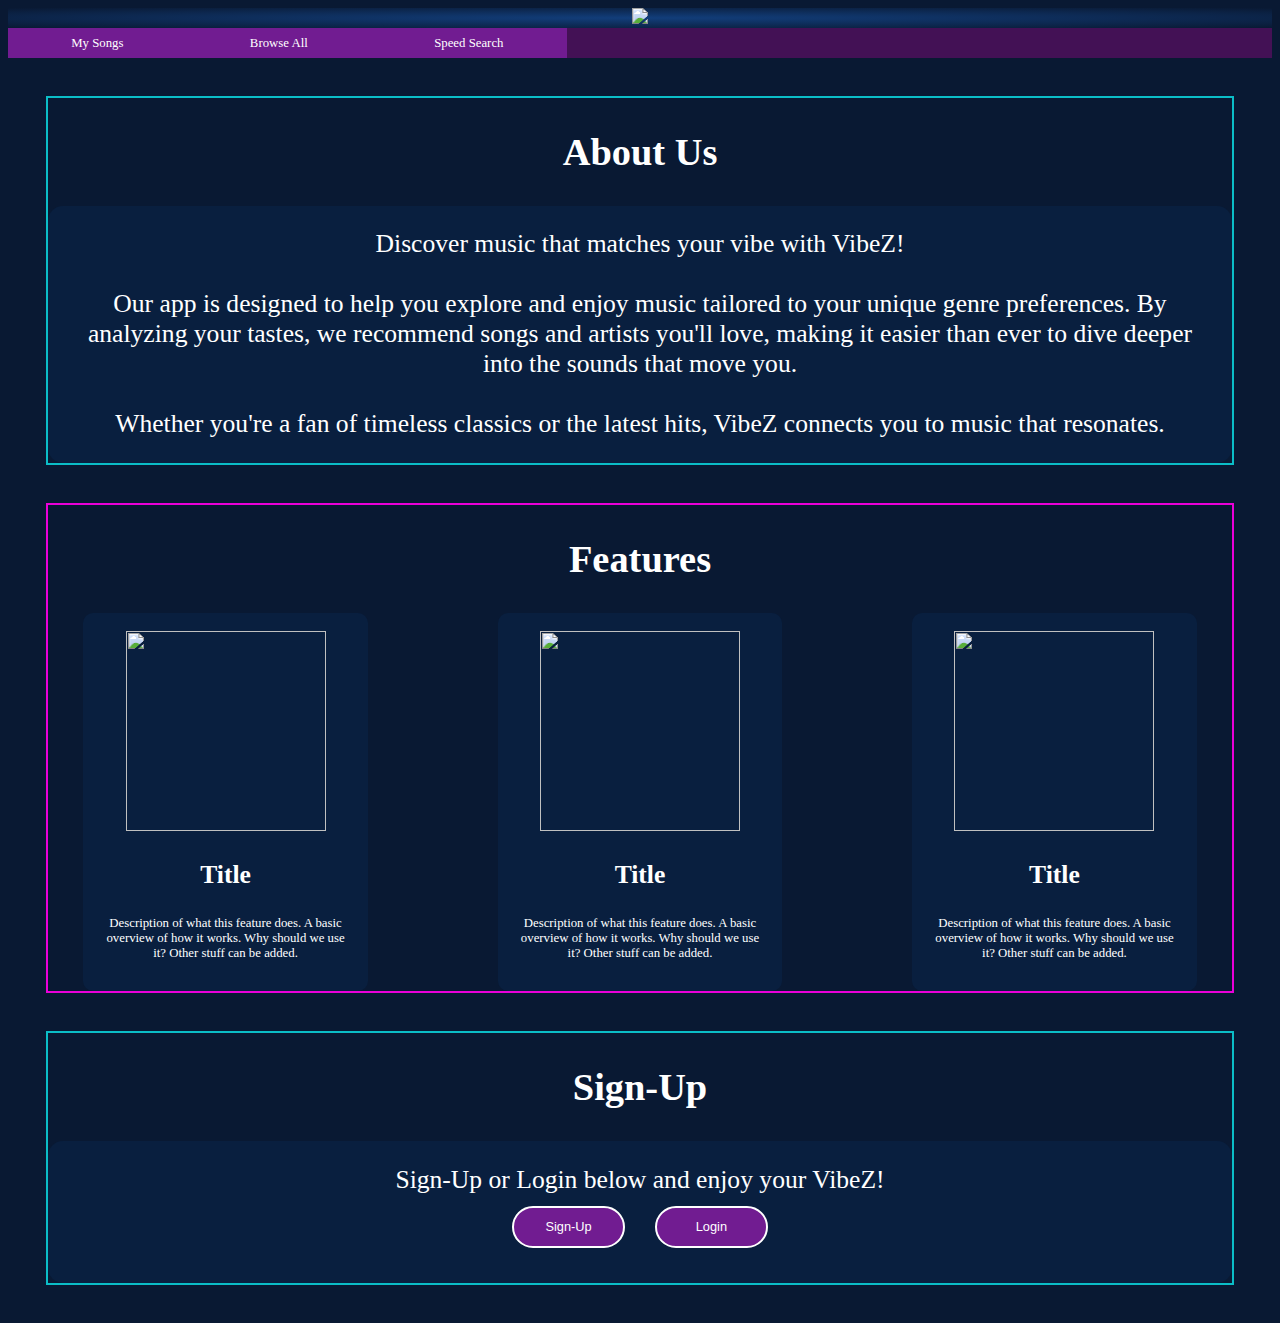
==== index.html @ c01837de "Add files via upload" ====
<!DOCTYPE html>
<html>
<head>
    <meta charset="UTF-8" />
    <title>VibeZ : Home</title>
    <link rel="stylesheet" href="FinalProject.css">
</head>
<body>
    <!-- Top part of each page, includes logo and top navigation -->
    <div id="header">
        <div id="logo">
            <img src="images/VibeZ.png">
        </div>
        <div id="topnav">
            <a href="#"> My Songs </a>
            <a href="#"> Browse All </a>
            <a href="#"> Speed Search </a>
        </div>
    </div>
    <div class="content">
        <div id="about">
            <h2>About Us</h2>
            <p> Discover music that matches your vibe with VibeZ! <br/><br/> Our app is designed to help you explore 
                and enjoy music tailored to your unique genre preferences. By analyzing your tastes, 
                we recommend songs and artists you'll love, making it easier than ever to dive deeper into the 
                sounds that move you. <br/><br/> Whether you're a fan of timeless classics or the latest hits, VibeZ 
                connects you to music that resonates.</p>
        </div>
        <div id="features">
            <h2>Features</h2>
            <div id="featureGrid">
                <div class="featureItem">
                    <img src="images/VibeZ.png">
                    <h3> Title </h3>
                    <p> Description of what this feature does. A basic overview of how it works. Why should we use it? Other stuff can be added.</p>
                </div>
                <div class="featureItem">
                    <img src="images/VibeZ.png">
                    <h3> Title </h3>
                    <p> Description of what this feature does. A basic overview of how it works. Why should we use it? Other stuff can be added.</p>
                </div>
                <div class="featureItem">
                    <img src="images/VibeZ.png">
                    <h3> Title </h3>
                    <p> Description of what this feature does. A basic overview of how it works. Why should we use it? Other stuff can be added.</p>
                </div>
            </div>
        </div>
        <div id="signup">
            <h2>Sign-Up</h2>
            <p>
                Sign-Up or Login below and enjoy your VibeZ! <br/>
                <button> Sign-Up </button>
                <button> Login </button>
            </p>
            
        </div>
    </div>
</body>
</html>
---- FinalProject.css ----
/* Colors to use:
    #091933 - Darkest Blue, use for large backgrounds
    #123e7b - Dark Blue, use for smaller backgrounds
    #0bbdc7 - Light Blue, use for pop. borders, text, etc 
    #ea00d9 - Light Pink, use for pop. borders, text, etc 
    #711c91 - Purple, can be out primary color for buttons

    These are not exclusive choices for the site, we can use black and white when needed
    and utilize different shades if something does not look good

*/

@font-face {
    font-family: IcelandRegular;
    src: url(fonts/Iceland-Regular.ttf);
}

body {
    font-family: IcelandRegular;
    background-color: #091933;
    color: white;
}

/* Styling for top of each page, header for both the logo and topnav. They also have their own independant divs */
#logo {
    width: 100%;
    text-align: center;
    background-image: radial-gradient(#123e7b, #091933);
}
#topnav {
    background-color: #431155;
    overflow: hidden;
}

#topnav a {
    float: left;
    color: white;
    background-color: #711c91;
    text-align: center;
    padding: 0.6% 5%;
    text-decoration: none;
    font-size: 1vw;
}

#topnav a:hover {
    color: #711c91;
    background-color: white;
}

/* These are the main titles on the index page, can be changed to be exclusive for the main page so
    others can have their own but this can help with consistency
*/
h2 {
    text-align: center;
    font-size: 3vw;
}

#about,#signup {
    border: 2px solid #0bbdc7;
}
#features {
    border: 2px solid #ea00d9;
}

#about,#signup,#features {
    margin: 3%;
}

/* paragraphs for about and signup section */
#about p, #signup p {
    text-align: center;
    font-size: 2vw;
    border-radius: 15px;
    background-color: #091f3f;
    padding: 2%;
    margin-bottom: 0;
}

/* grid used to show features, easy to display the 3 side by side */
#featureGrid {
    display: grid;
    grid-template-columns: repeat(3, 1fr);
    gap: 5%;

    margin-left: auto;
    margin-right: auto;
    max-width: fit-content;

}

.featureItem {
    text-align: center;
    border-radius: 10px;
    padding: 5%;
    margin-left: 10%;
    margin-right: 10%;
    background-color: #091f3f;
}
.featureItem img{
    width: 200px;
    height: 200px;
}

.featureItem h3{
    font-size: 2vw;
}

.featureItem p{
    font-size: 1vw;
}

/* styling for buttons separate from normal buttons in case we need them somewhere else */
#signup button {
    background-color: #711c91;
    color: white;
    font-size: 1vw;
    margin: 1%;
    padding: 1%;
    width: 10%;
    border: 2px solid white;
    border-radius: 30px;
}

#signup button:hover {
    background-color: white;
    color: #711c91;
    border: 2px solid #711c91;
}
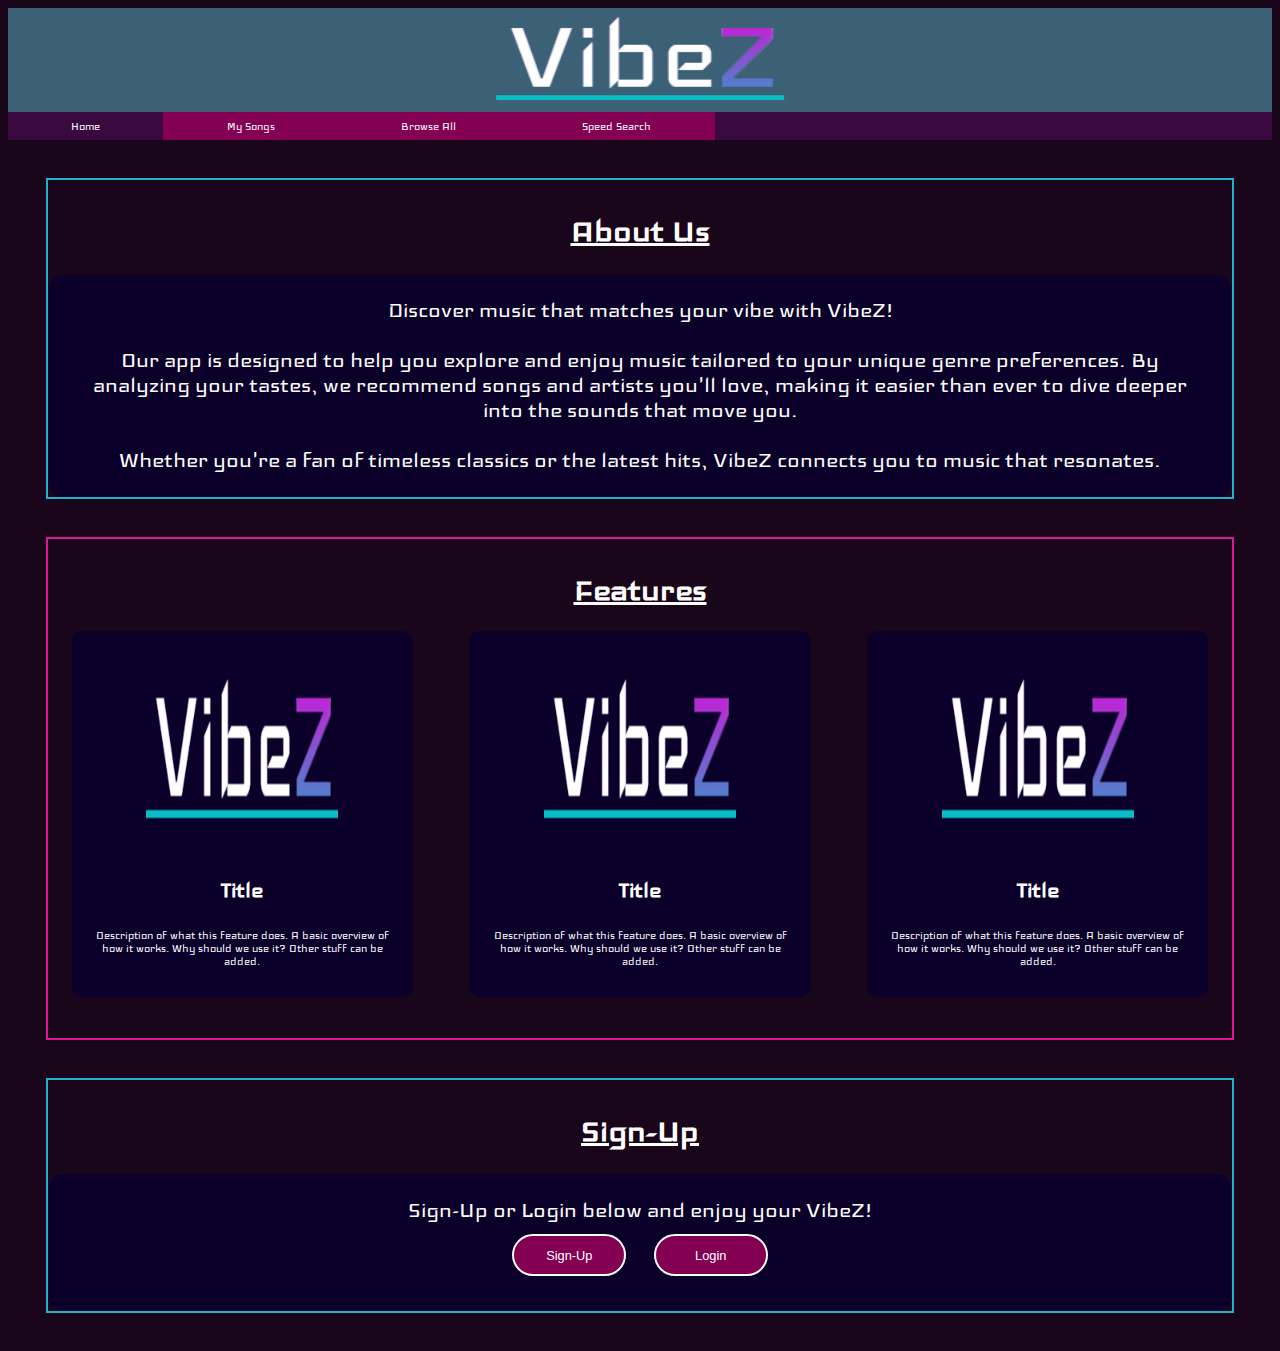
==== commit de4a8670: "Update index.html" ====
--- a/index.html
+++ b/index.html
@@ -9,14 +9,16 @@
     <!-- Top part of each page, includes logo and top navigation -->
     <div id="header">
         <div id="logo">
-            <img src="images/VibeZ.png">
+            <a href="index.html"><img src="images/VibeZ.png"></a>
         </div>
         <div id="topnav">
-            <a href="#"> My Songs </a>
-            <a href="#"> Browse All </a>
-            <a href="#"> Speed Search </a>
+            <a href="index.html" class="active">Home</a>
+            <a href="mysongs.html"> My Songs </a>
+            <a href="browse.html"> Browse All </a>
+            <a href="speedsearch.html"> Speed Search </a>
         </div>
     </div>
+    <!-- ADD A BANNER IMAGE HERE -->
     <div class="content">
         <div id="about">
             <h2>About Us</h2>
@@ -57,4 +59,4 @@
         </div>
     </div>
 </body>
-</html>+</html>
--- a/FinalProject.css
+++ b/FinalProject.css
@@ -1,9 +1,16 @@
 /* Colors to use:
-    #091933 - Darkest Blue, use for large backgrounds
-    #123e7b - Dark Blue, use for smaller backgrounds
-    #0bbdc7 - Light Blue, use for pop. borders, text, etc 
-    #ea00d9 - Light Pink, use for pop. borders, text, etc 
-    #711c91 - Purple, can be out primary color for buttons
+    #1a061a - Darkest Purple
+    #39093f - Dark Purple
+    #840052 - Dark Pink
+    #cb118b - Pink
+    #ec67b6 - Light Pink
+    #8b62c2 - Light Purple
+    #572aa4 - Purple
+    #25188a - Blue
+    #160259 - Dark Blue
+    #23b1ca - Light Blue
+    #3c6176 - Muted Blue Green
+
 
     These are not exclusive choices for the site, we can use black and white when needed
     and utilize different shades if something does not look good
@@ -17,34 +24,8 @@
 
 body {
     font-family: IcelandRegular;
-    background-color: #091933;
+    background-color: #1a061a;
     color: white;
-}
-
-/* Styling for top of each page, header for both the logo and topnav. They also have their own independant divs */
-#logo {
-    width: 100%;
-    text-align: center;
-    background-image: radial-gradient(#123e7b, #091933);
-}
-#topnav {
-    background-color: #431155;
-    overflow: hidden;
-}
-
-#topnav a {
-    float: left;
-    color: white;
-    background-color: #711c91;
-    text-align: center;
-    padding: 0.6% 5%;
-    text-decoration: none;
-    font-size: 1vw;
-}
-
-#topnav a:hover {
-    color: #711c91;
-    background-color: white;
 }
 
 /* These are the main titles on the index page, can be changed to be exclusive for the main page so
@@ -53,13 +34,55 @@
 h2 {
     text-align: center;
     font-size: 3vw;
-}
-
+    text-decoration: underline ;
+    margin-bottom: 0;
+}
+
+hr.songs {
+    border: 1px solid #3c6176;
+    width: 90%;
+}
+
+/* Styling for top of each page, header for both the logo and topnav. They also have their own independant divs */
+#logo {
+    width: 100%;
+    text-align: center;
+    background-color: #3c6176;
+}
+
+#logo img {
+    scale: 1.2;
+}
+#topnav {
+    background-color: #39093f;
+    overflow: hidden;
+}
+
+#topnav a {
+    float: left;
+    color: white;
+    background-color: #840052;
+    text-align: center;
+    padding: 0.6% 5%;
+    text-decoration: none;
+    font-size: 1vw;
+}
+
+#topnav a:hover {
+    color: #840052;
+    background-color: white;
+}
+
+#topnav .active {
+    background-color: #39093f;
+}
+
+/* Styling for the sections on the Index page */
 #about,#signup {
-    border: 2px solid #0bbdc7;
+    border: 2px solid #23b1ca;
 }
 #features {
-    border: 2px solid #ea00d9;
+    border: 2px solid #db1696;
 }
 
 #about,#signup,#features {
@@ -71,7 +94,7 @@
     text-align: center;
     font-size: 2vw;
     border-radius: 15px;
-    background-color: #091f3f;
+    background-color: #0a0029;
     padding: 2%;
     margin-bottom: 0;
 }
@@ -85,16 +108,17 @@
     margin-left: auto;
     margin-right: auto;
     max-width: fit-content;
-
-}
-
+    padding: 2%;
+
+}
+
+/* styling for the feature grid section to make 3 cards */
 .featureItem {
     text-align: center;
     border-radius: 10px;
     padding: 5%;
-    margin-left: 10%;
-    margin-right: 10%;
-    background-color: #091f3f;
+    margin-bottom: 5%;
+    background-color: #0a0029;
 }
 .featureItem img{
     width: 200px;
@@ -110,8 +134,8 @@
 }
 
 /* styling for buttons separate from normal buttons in case we need them somewhere else */
-#signup button {
-    background-color: #711c91;
+#signup button, .toggleButton {
+    background-color: #840052;
     color: white;
     font-size: 1vw;
     margin: 1%;
@@ -121,8 +145,79 @@
     border-radius: 30px;
 }
 
-#signup button:hover {
+#signup button:hover, .toggleButton:hover {
     background-color: white;
-    color: #711c91;
-    border: 2px solid #711c91;
-}+    color: #840052;
+    border: 2px solid #840052;
+}
+
+.toggleButtonDiv {
+    text-align: center;
+}
+
+/* styling for the song grid, should be usable in both browse songs page and my songs page  */
+
+.songGrid {
+    display: flex;
+    flex-flow: row wrap;
+    justify-content: center;
+}
+
+/* song card is for card display */
+.songCard, .songLine {
+    border-radius: 10px;
+    padding: 1%;
+    text-align: center;
+    background-color: #091f3f;
+    margin: 0.5%;
+}
+.songCard:nth-child(3n+1), .songLine:nth-child(3n+1){
+    border: 2px solid #ea68b6;
+}
+.songCard:nth-child(3n+2), .songLine:nth-child(3n+2){
+    border: 2px solid #8b62c2;
+}
+.songCard:nth-child(3n+3), .songLine:nth-child(3n+3){
+    border: 2px solid #23b1ca;
+}
+
+.songCard img {
+    width: 17vw;
+}
+.songCard h3 {
+    font-size: 1.8vw;
+}
+.songCard p {
+    font-size: 1.5vw;
+    font-style: italic;
+}
+
+/* song line is for line display, shares some qualities with card*/
+.songLine {
+    display: flex;
+    justify-content: space-between;
+    align-items: center;
+    width: 90%;
+    box-sizing: border-box;
+}
+.songLine img {
+    width: 7vw;
+}
+.songLine h3, .songLine p {
+    font-size: 2vw;
+    margin: 0;
+    padding: 0 10px;
+}
+
+#searchBar {
+    margin-top: 0.5%;
+    margin-bottom: 1%;
+    text-align: center;
+}
+#searchBar input {
+    border-radius: 100px;
+    border: 2px solid #840052;
+    text-align: center;
+    font-size: 2vw;
+}
+
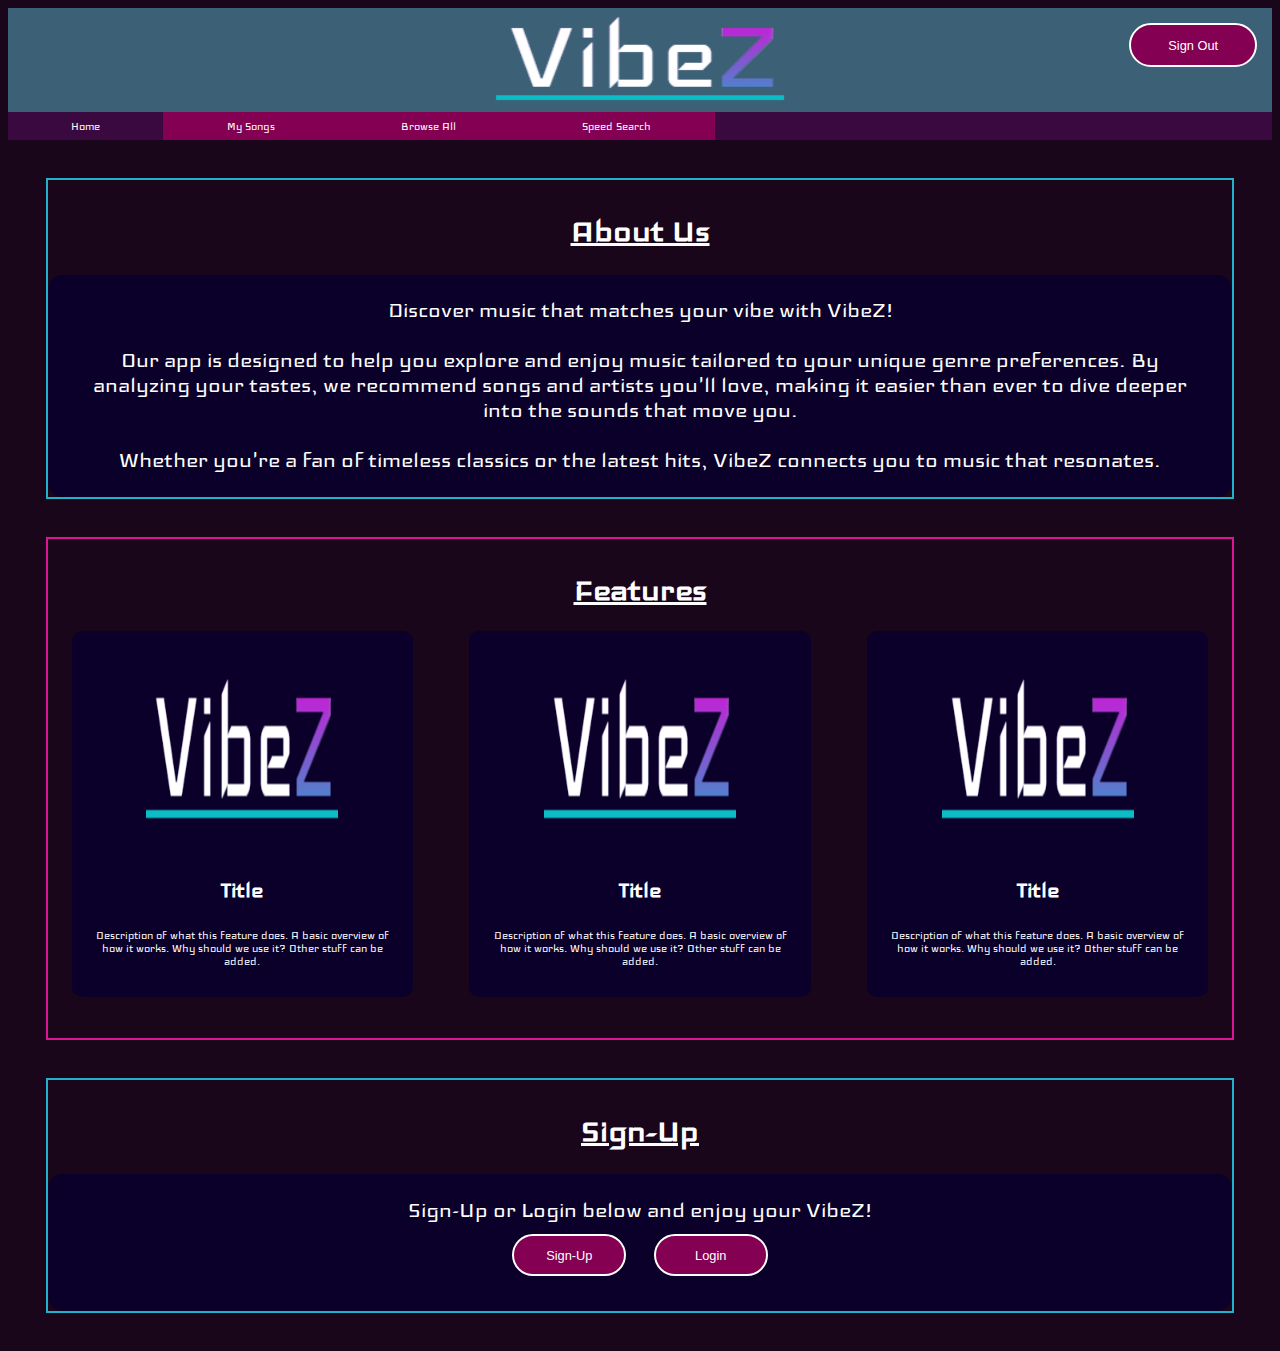
==== commit 81b56c1a: "users" ====
--- a/index.html
+++ b/index.html
@@ -2,6 +2,8 @@
 <html>
 <head>
     <meta charset="UTF-8" />
+    <meta http-equiv="X-UA-Compatible" content="IE=edge">
+    <meta name="viewport" content="width=device-width, initial-scale=1.0">
     <title>VibeZ : Home</title>
     <link rel="stylesheet" href="FinalProject.css">
 </head>
@@ -10,6 +12,7 @@
     <div id="header">
         <div id="logo">
             <a href="index.html"><img src="images/VibeZ.png"></a>
+            <button id='signOut' class="toggleButton" style="position: absolute; top: 10px; right: 10px;">Sign Out</button>
         </div>
         <div id="topnav">
             <a href="index.html" class="active">Home</a>
@@ -58,5 +61,11 @@
             
         </div>
     </div>
+    <script>
+        document.getElementById('signOut').addEventListener('click', function(event) {
+            localStorage.removeItem('token');  
+            window.location.href = "login.html";       
+        });
+    </script>
 </body>
-</html>
+</html>--- a/FinalProject.css
+++ b/FinalProject.css
@@ -134,7 +134,7 @@
 }
 
 /* styling for buttons separate from normal buttons in case we need them somewhere else */
-#signup button, .toggleButton {
+#signup button, .toggleButton, .pageCycle {
     background-color: #840052;
     color: white;
     font-size: 1vw;
@@ -145,13 +145,13 @@
     border-radius: 30px;
 }
 
-#signup button:hover, .toggleButton:hover {
+#signup button:hover, .toggleButton:hover, .pageCycle:hover {
     background-color: white;
     color: #840052;
     border: 2px solid #840052;
 }
 
-.toggleButtonDiv {
+.toggleButtonDiv, #songPages {
     text-align: center;
 }
 
@@ -163,33 +163,23 @@
     justify-content: center;
 }
 
-/* song card is for card display */
-.songCard, .songLine {
+/* song line is for display */
+.songLine {
     border-radius: 10px;
     padding: 1%;
     text-align: center;
     background-color: #091f3f;
     margin: 0.5%;
-}
-.songCard:nth-child(3n+1), .songLine:nth-child(3n+1){
+    width: 20%;
+}
+.songLine:nth-child(3n+1){
     border: 2px solid #ea68b6;
 }
-.songCard:nth-child(3n+2), .songLine:nth-child(3n+2){
+.songLine:nth-child(3n+2){
     border: 2px solid #8b62c2;
 }
-.songCard:nth-child(3n+3), .songLine:nth-child(3n+3){
+.songLine:nth-child(3n+3){
     border: 2px solid #23b1ca;
-}
-
-.songCard img {
-    width: 17vw;
-}
-.songCard h3 {
-    font-size: 1.8vw;
-}
-.songCard p {
-    font-size: 1.5vw;
-    font-style: italic;
 }
 
 /* song line is for line display, shares some qualities with card*/
@@ -199,25 +189,190 @@
     align-items: center;
     width: 90%;
     box-sizing: border-box;
+    padding: 0 10px;
 }
 .songLine img {
     width: 7vw;
+    margin-right: 1rem;
 }
 .songLine h3, .songLine p {
     font-size: 2vw;
     margin: 0;
-    padding: 0 10px;
-}
-
-#searchBar {
+    padding: 0;
+    flex: 1;
+    text-align: center;
+}
+
+#genreBar {
     margin-top: 0.5%;
     margin-bottom: 1%;
     text-align: center;
 }
-#searchBar input {
-    border-radius: 100px;
+
+.songLine button {
+    background-color: #840052;
+    color: white;
+    font-size: 1.5rem; 
+    width: 3rem; 
+    height: 3rem;
+    border: 2px solid white;
+    border-radius: 50%; 
+    display: flex;
+    align-items: center;
+    justify-content: center;
+    margin: 1%;
+    float: right;
+    margin-left: 1rem;
+    
+}
+
+.songLine button:hover {
+    background-color: white;
+    color: #840052;
     border: 2px solid #840052;
-    text-align: center;
-    font-size: 2vw;
-}
-
+}
+
+
+.songLine audio {
+    width: 10vw;
+    height: 2vw;
+    margin-right: 1rem;
+}
+
+/* Overlay */
+.overlay {
+    display: none;
+    position: fixed;
+    top: 0;
+    left: 0;
+    width: 100%;
+    height: 100%;
+    background: rgba(0, 0, 0, 0.5);
+    z-index: 10;
+  }
+
+  /* Popup */
+  .popup {
+    position: fixed;
+    top: 50%;
+    left: 50%;
+    transform: translate(-50%, -50%);
+    background: #091f3f;
+    padding: 20px;
+    border-radius: 8px;
+    box-shadow: 0 4px 10px rgba(0, 0, 0, 0.2);
+    z-index: 20;
+    text-align: center;
+  }
+
+  .popup h2 {
+    margin: 0 0 10px;
+  }
+
+  .popup .rating {
+    display: flex;
+    gap: 10px;
+    justify-content: center; 
+    align-items: center;    
+  }
+  
+  .popup .rating input[type="radio"] {
+    display: none;
+  }
+  
+  .popup .rating label {
+    font-size: 2vw;
+    cursor: pointer;
+    display: flex;
+    justify-content: center;
+    align-items: center;
+    color: #23b1ca;
+  }
+  
+  .popup .rating input[type="radio"]:checked + label {
+    color: #db1696;
+  }
+
+  .popup button {
+    margin-top: 10px;
+    padding: 5px 10px;
+    background: #840052;
+    color: white;
+    border: none;
+    border-radius: 5px;
+    cursor: pointer;
+  }
+
+  .popup button:hover {
+    background: white;
+    color: #840052;
+  }
+
+  .genreButton {
+    color: white;
+    background-color: #8b62c2;
+    font-size: 1vw;
+    border: 2px solid #8b62c2;
+  }
+
+  .genreButton:hover {
+    border: 2px solid #23b1ca;
+  }
+  .songCard {
+    background-color: #39093f;
+    border-radius: 15px;
+    padding: 2vw;
+    text-align: center;
+    width: 30vw;
+}
+
+.songCard img {
+    width: 20vw;
+    height: 20vw;
+    object-fit: cover;
+    border-radius: 10px;
+    margin-bottom: 1vw;
+}
+
+.songCard h3 {
+    color: #ec67b6;
+    font-size: 2vw;
+    margin: 0.5vw 0;
+}
+
+.songCard p {
+    color: #8b62c2;
+    font-size: 1.5vw;
+    font-style: italic;
+    margin: 0.5vw 0;
+}
+
+.songCard audio {
+    width: 25vw;
+    margin: 1vw 0;
+}
+
+.songCard button {
+    background-color: #572aa4;
+    color: white;
+    border: none;
+    border-radius: 50%;
+    width: 3vw;
+    height: 3vw;
+    margin: 0 1vw;
+    font-size: 1.5vw;
+}
+
+.songCard button:hover {
+    background-color: #cb118b;
+}
+
+.songCard button:active {
+    background-color: #ec67b6;
+}
+
+  @media screen and (max-width:1000px){
+    .songLine audio {
+        width: 20vw;
+    }
+}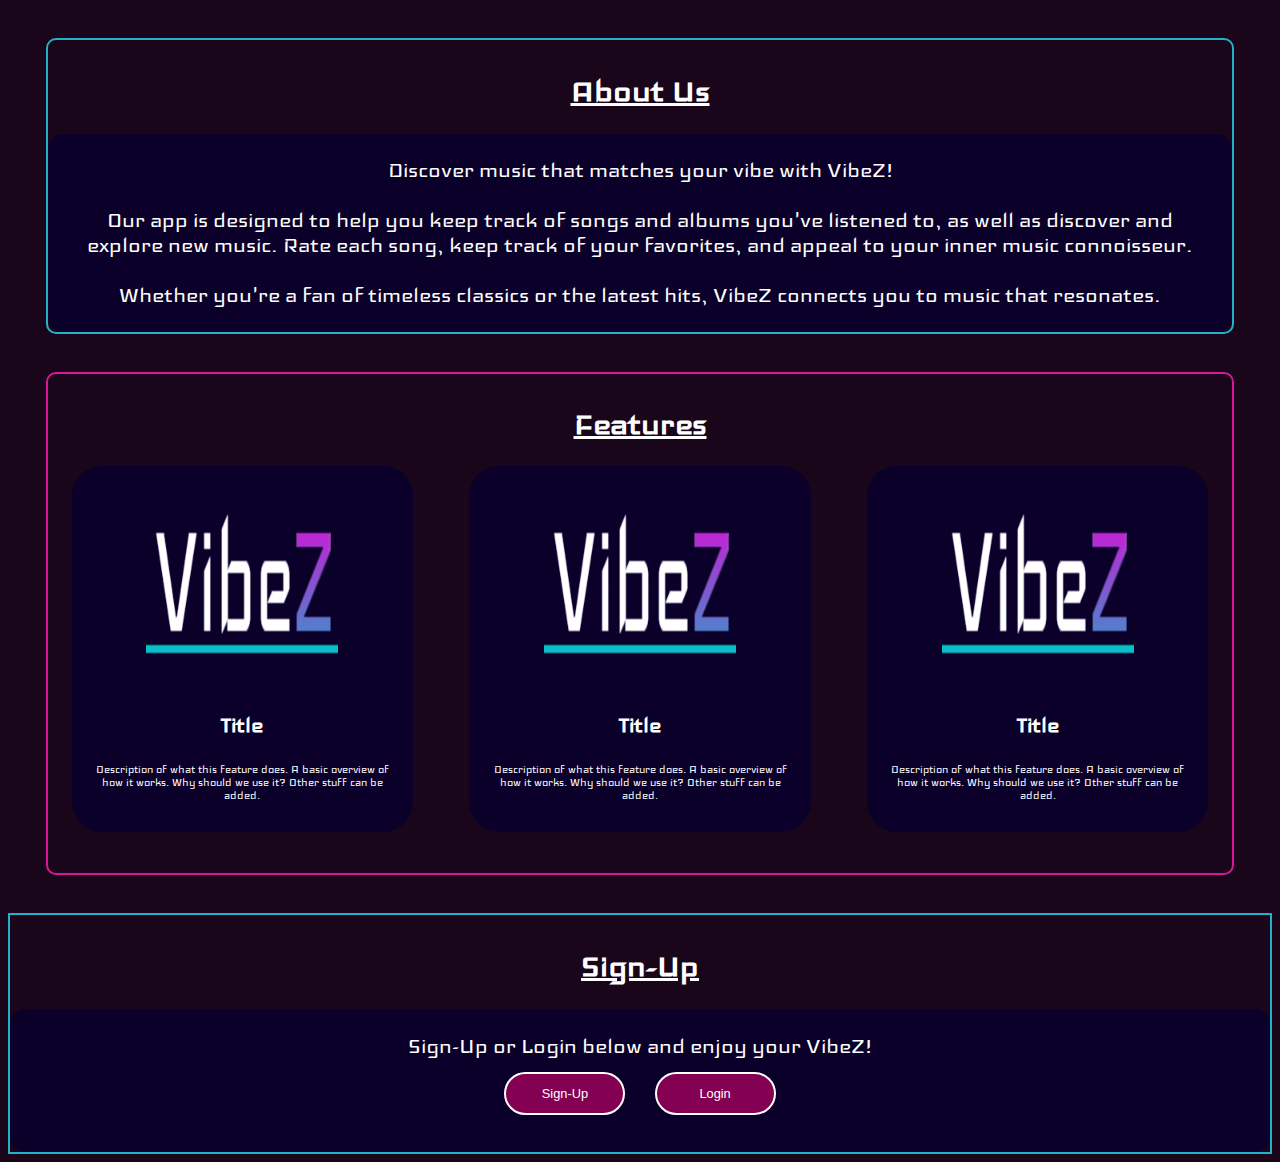
==== commit dbee28df: "users" ====
--- a/index.html
+++ b/index.html
@@ -9,26 +9,14 @@
 </head>
 <body>
     <!-- Top part of each page, includes logo and top navigation -->
-    <div id="header">
-        <div id="logo">
-            <a href="index.html"><img src="images/VibeZ.png"></a>
-            <button id='signOut' class="toggleButton" style="position: absolute; top: 10px; right: 10px;">Sign Out</button>
-        </div>
-        <div id="topnav">
-            <a href="index.html" class="active">Home</a>
-            <a href="mysongs.html"> My Songs </a>
-            <a href="browse.html"> Browse All </a>
-            <a href="speedsearch.html"> Speed Search </a>
-        </div>
-    </div>
     <!-- ADD A BANNER IMAGE HERE -->
     <div class="content">
         <div id="about">
             <h2>About Us</h2>
-            <p> Discover music that matches your vibe with VibeZ! <br/><br/> Our app is designed to help you explore 
-                and enjoy music tailored to your unique genre preferences. By analyzing your tastes, 
-                we recommend songs and artists you'll love, making it easier than ever to dive deeper into the 
-                sounds that move you. <br/><br/> Whether you're a fan of timeless classics or the latest hits, VibeZ 
+            <p> Discover music that matches your vibe with VibeZ! <br/><br/> Our app is designed to help you keep 
+                track of songs and albums you've listened to, as well as discover and explore new music. Rate each song, 
+                keep track of your favorites, and appeal to your inner music connoisseur.
+                <br/><br/> Whether you're a fan of timeless classics or the latest hits, VibeZ 
                 connects you to music that resonates.</p>
         </div>
         <div id="features">
@@ -51,19 +39,21 @@
                 </div>
             </div>
         </div>
-        <div id="signup">
+        <div id="signupBox">
             <h2>Sign-Up</h2>
             <p>
                 Sign-Up or Login below and enjoy your VibeZ! <br/>
-                <button> Sign-Up </button>
-                <button> Login </button>
+                <button id="signup"> Sign-Up </button>
+                <button id="login"> Login </button>
             </p>
             
         </div>
     </div>
     <script>
-        document.getElementById('signOut').addEventListener('click', function(event) {
-            localStorage.removeItem('token');  
+        document.getElementById('signup').addEventListener('click', function(event) {
+            window.location.href = "signup.html";       
+        });
+        document.getElementById('login').addEventListener('click', function(event) {
             window.location.href = "login.html";       
         });
     </script>
--- a/FinalProject.css
+++ b/FinalProject.css
@@ -78,7 +78,7 @@
 }
 
 /* Styling for the sections on the Index page */
-#about,#signup {
+#about,#signupBox {
     border: 2px solid #23b1ca;
 }
 #features {
@@ -87,10 +87,11 @@
 
 #about,#signup,#features {
     margin: 3%;
+    border-radius: 10px; 
 }
 
 /* paragraphs for about and signup section */
-#about p, #signup p {
+#about p, #signupBox p {
     text-align: center;
     font-size: 2vw;
     border-radius: 15px;
@@ -115,10 +116,10 @@
 /* styling for the feature grid section to make 3 cards */
 .featureItem {
     text-align: center;
-    border-radius: 10px;
     padding: 5%;
     margin-bottom: 5%;
     background-color: #0a0029;
+    border-radius: 30px;
 }
 .featureItem img{
     width: 200px;
@@ -134,7 +135,7 @@
 }
 
 /* styling for buttons separate from normal buttons in case we need them somewhere else */
-#signup button, .toggleButton, .pageCycle {
+#signupBox button, .toggleButton, .pageCycle {
     background-color: #840052;
     color: white;
     font-size: 1vw;
@@ -145,7 +146,7 @@
     border-radius: 30px;
 }
 
-#signup button:hover, .toggleButton:hover, .pageCycle:hover {
+#signupBox button:hover, .toggleButton:hover, .pageCycle:hover {
     background-color: white;
     color: #840052;
     border: 2px solid #840052;
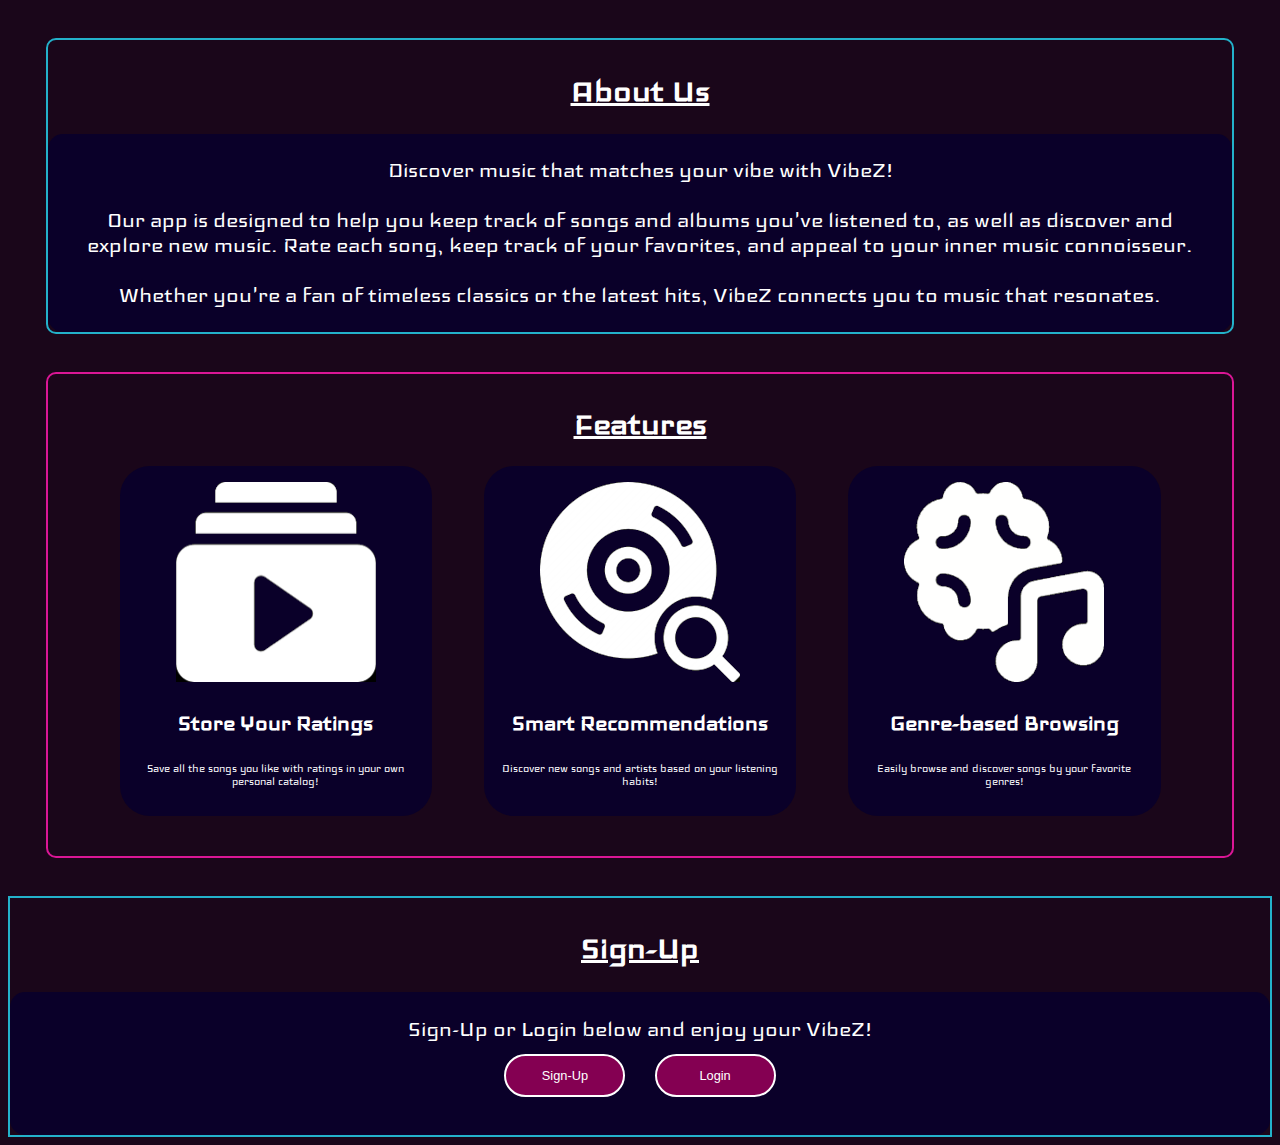
==== commit 2755ee08: "Update index.html" ====
--- a/index.html
+++ b/index.html
@@ -23,19 +23,19 @@
             <h2>Features</h2>
             <div id="featureGrid">
                 <div class="featureItem">
-                    <img src="images/VibeZ.png">
-                    <h3> Title </h3>
-                    <p> Description of what this feature does. A basic overview of how it works. Why should we use it? Other stuff can be added.</p>
+                    <img src="images/playlist-icon.png" alt="Personalized Playlists">
+                    <h3>Store Your Ratings</h3>
+                    <p>Save all the songs you like with ratings in your own personal catalog!</p>
                 </div>
                 <div class="featureItem">
-                    <img src="images/VibeZ.png">
-                    <h3> Title </h3>
-                    <p> Description of what this feature does. A basic overview of how it works. Why should we use it? Other stuff can be added.</p>
+                    <img src="images/recommendation-icon.png" alt="Smart Recommendations">
+                    <h3>Smart Recommendations</h3>
+                    <p>Discover new songs and artists based on your listening habits!</p>
                 </div>
                 <div class="featureItem">
-                    <img src="images/VibeZ.png">
-                    <h3> Title </h3>
-                    <p> Description of what this feature does. A basic overview of how it works. Why should we use it? Other stuff can be added.</p>
+                    <img src="images/genre-icon.png" alt="Genre-based Browsing">
+                    <h3>Genre-based Browsing</h3>
+                    <p>Easily browse and discover songs by your favorite genres!</p>
                 </div>
             </div>
         </div>
@@ -58,4 +58,4 @@
         });
     </script>
 </body>
-</html>+</html>
--- a/FinalProject.css
+++ b/FinalProject.css
@@ -195,6 +195,7 @@
 .songLine img {
     width: 7vw;
     margin-right: 1rem;
+    border-radius: 10px;
 }
 .songLine h3, .songLine p {
     font-size: 2vw;
@@ -321,6 +322,7 @@
   }
   .songCard {
     background-color: #39093f;
+    border: 2px solid #23b1ca;
     border-radius: 15px;
     padding: 2vw;
     text-align: center;
@@ -376,4 +378,72 @@
     .songLine audio {
         width: 20vw;
     }
+}
+
+.songCard1 {
+    background-color: #0a0029;
+    border-radius: 15px;
+    margin: 0.5vw;
+    padding: 0.25vw;
+    text-align: center;
+    width: 20vw;
+}
+.songCard1:nth-child(3n+1){
+    border: 2px solid #ea68b6;
+}
+.songCard1:nth-child(3n+2){
+    border: 2px solid #8b62c2;
+}
+.songCard1:nth-child(3n+3){
+    border: 2px solid #23b1ca;
+}
+
+.songCard1 img {
+    width: 15vw;
+    height: 15vw;
+    border-radius: 10px;
+}
+
+.songCard1 h3 {
+    font-size: 2vw;
+    padding: 0;
+    margin: 0;
+}
+
+.songCard1 p {
+    font-size: 1vw;
+}
+
+.songCard1 button {
+    margin-bottom: 0.7vw;
+    width: 5vw;
+    height: 1vw;
+    
+    color: white;
+    background-color: #840052;
+    border: 2px solid #ea68b6;
+    border-radius: 30px;
+}
+
+.songCard1 button:hover {
+    background-color: #ea68b6;
+}
+
+#emptyMessage {
+    text-align: center;
+    font-size: 2vw;
+    background-color: #39093f;
+    padding: 0.5vw;
+    line-height: 1vw;
+    border-radius: 30px;
+    margin-left: auto;
+    margin-right: auto;
+    max-width: fit-content;
+}
+#emptyMessage a{
+    text-decoration: none;
+    color: #23b1ca;
+}
+#emptyMessage a:hover{
+    color: #cb118b;
 }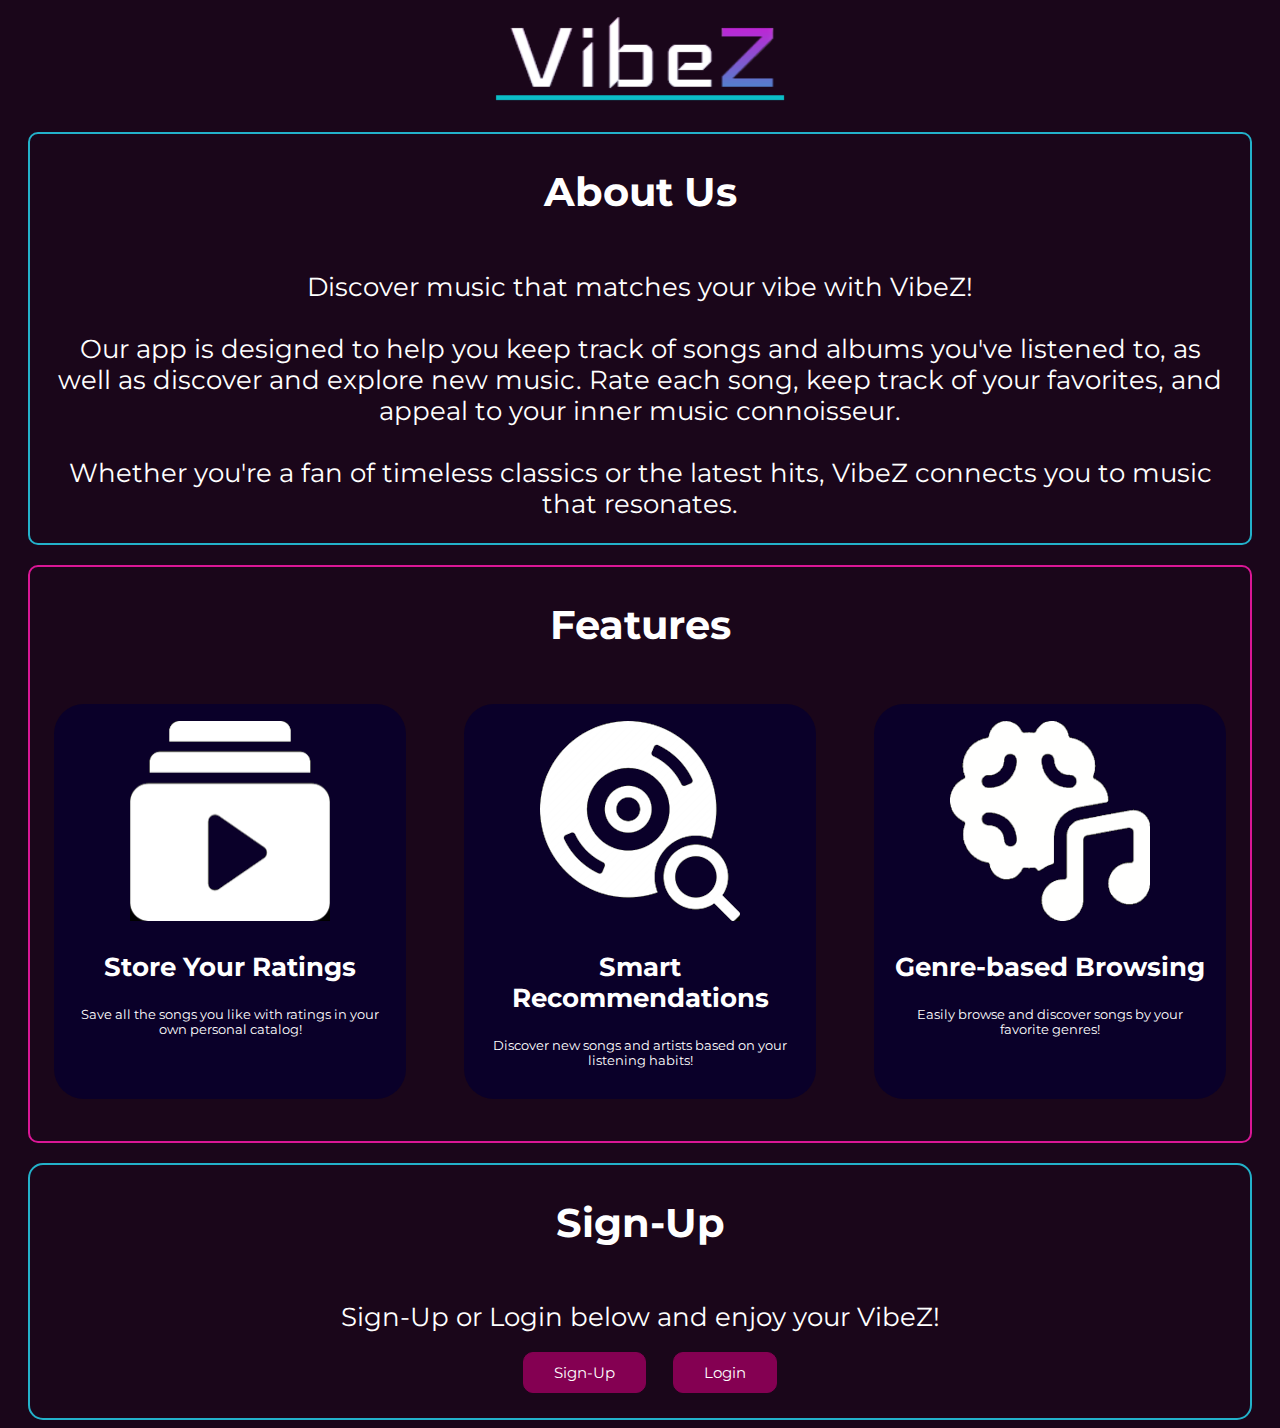
==== commit 3ecde5aa: "ui" ====
--- a/index.html
+++ b/index.html
@@ -10,6 +10,9 @@
 <body>
     <!-- Top part of each page, includes logo and top navigation -->
     <!-- ADD A BANNER IMAGE HERE -->
+    <div id="logo">
+        <a href="index.html"><img src="images/VibeZ.png"></a>
+    </div>
     <div class="content">
         <div id="about">
             <h2>About Us</h2>
--- a/FinalProject.css
+++ b/FinalProject.css
@@ -16,14 +16,14 @@
     and utilize different shades if something does not look good
 
 */
-
-@font-face {
-    font-family: IcelandRegular;
-    src: url(fonts/Iceland-Regular.ttf);
-}
+@import url('https://fonts.googleapis.com/css2?family=Montserrat:ital,wght@0,100..900;1,100..900&display=swap');
+
+/* @font-face {
+    font-family: "Montserrat", sans-serif;
+} */
 
 body {
-    font-family: IcelandRegular;
+    font-family: 'Montserrat', sans-serif;
     background-color: #1a061a;
     color: white;
 }
@@ -33,9 +33,9 @@
 */
 h2 {
     text-align: center;
-    font-size: 3vw;
-    text-decoration: underline ;
-    margin-bottom: 0;
+    font-size: 40px;
+    margin-bottom: 30px;
+
 }
 
 hr.songs {
@@ -47,46 +47,62 @@
 #logo {
     width: 100%;
     text-align: center;
-    background-color: #3c6176;
 }
 
 #logo img {
     scale: 1.2;
 }
-#topnav {
-    background-color: #39093f;
-    overflow: hidden;
-}
-
-#topnav a {
-    float: left;
-    color: white;
+
+nav {
+    display: flex;
+    justify-content:space-evenly;
+    margin: 20px;
+}
+
+nav ul {
+    display: flex;
+    justify-content: center;
+    width: 100%;
+    padding: 0;
+    margin: 0;
+}
+
+nav ul li {
+    flex: 1;
+    list-style: none;
+    border-radius: 50px;
+    text-align: center;
+    transition: background-color 0.3s ease;
+}
+
+nav ul li:hover {
     background-color: #840052;
-    text-align: center;
-    padding: 0.6% 5%;
+}
+
+nav ul li a {
+    color: #fff;
     text-decoration: none;
-    font-size: 1vw;
-}
-
-#topnav a:hover {
-    color: #840052;
-    background-color: white;
-}
-
-#topnav .active {
-    background-color: #39093f;
+    display: block;
+    padding: 10%;
 }
 
 /* Styling for the sections on the Index page */
 #about,#signupBox {
     border: 2px solid #23b1ca;
-}
+    border-radius: 15px;
+    margin-top: 20px;
+    margin-left: 20px;
+    margin-right: 20px;
+}
+
 #features {
     border: 2px solid #db1696;
 }
 
 #about,#signup,#features {
-    margin: 3%;
+    margin-top: 20px;
+    margin-left: 20px;
+    margin-right: 20px;
     border-radius: 10px; 
 }
 
@@ -95,9 +111,10 @@
     text-align: center;
     font-size: 2vw;
     border-radius: 15px;
-    background-color: #0a0029;
     padding: 2%;
     margin-bottom: 0;
+    margin-left: auto;
+    margin-right: auto;
 }
 
 /* grid used to show features, easy to display the 3 side by side */
@@ -136,20 +153,23 @@
 
 /* styling for buttons separate from normal buttons in case we need them somewhere else */
 #signupBox button, .toggleButton, .pageCycle {
+    font-family: 'Montserrat', sans-serif;
     background-color: #840052;
     color: white;
-    font-size: 1vw;
-    margin: 1%;
-    padding: 1%;
-    width: 10%;
-    border: 2px solid white;
-    border-radius: 30px;
+    border: 1px solid #840052;
+    padding: 10px 30px;
+    font-size: 15px;
+    margin-top: 20px;
+    border-radius: 10px;
+    cursor: pointer;
+    transition: transform 0.3s ease, background-color 0.3s ease;
+    text-align: center;
 }
 
 #signupBox button:hover, .toggleButton:hover, .pageCycle:hover {
     background-color: white;
     color: #840052;
-    border: 2px solid #840052;
+    transform: scale(1.05);
 }
 
 .toggleButtonDiv, #songPages {
@@ -206,9 +226,15 @@
 }
 
 #genreBar {
-    margin-top: 0.5%;
-    margin-bottom: 1%;
-    text-align: center;
+    display: flex;
+    flex-wrap: wrap;
+    justify-content: center;
+    gap: 10px;
+}
+
+#genreBar > :nth-child(n+5) {
+
+    display: block;
 }
 
 .songLine button {
@@ -283,7 +309,7 @@
   }
   
   .popup .rating label {
-    font-size: 2vw;
+    font-size: 25px;
     cursor: pointer;
     display: flex;
     justify-content: center;
@@ -296,6 +322,7 @@
   }
 
   .popup button {
+    font-family: 'Montserrat', sans-serif;
     margin-top: 10px;
     padding: 5px 10px;
     background: #840052;
@@ -313,20 +340,23 @@
   .genreButton {
     color: white;
     background-color: #8b62c2;
-    font-size: 1vw;
+    font-family: 'Montserrat', sans-serif;
+    font-size: 20px;
     border: 2px solid #8b62c2;
+    cursor: pointer;
+    border-radius: 10px;
   }
 
   .genreButton:hover {
     border: 2px solid #23b1ca;
   }
-  .songCard {
+.songCard {
     background-color: #39093f;
     border: 2px solid #23b1ca;
     border-radius: 15px;
     padding: 2vw;
     text-align: center;
-    width: 30vw;
+    width: 300px;
 }
 
 .songCard img {
@@ -374,19 +404,16 @@
     background-color: #ec67b6;
 }
 
-  @media screen and (max-width:1000px){
-    .songLine audio {
-        width: 20vw;
-    }
-}
-
 .songCard1 {
     background-color: #0a0029;
     border-radius: 15px;
     margin: 0.5vw;
-    padding: 0.25vw;
+    padding: 0.5vw;
+    justify-content: center;
+    align-items: center;
     text-align: center;
     width: 20vw;
+
 }
 .songCard1:nth-child(3n+1){
     border: 2px solid #ea68b6;
@@ -415,18 +442,21 @@
 }
 
 .songCard1 button {
-    margin-bottom: 0.7vw;
-    width: 5vw;
-    height: 1vw;
-    
-    color: white;
-    background-color: #840052;
-    border: 2px solid #ea68b6;
-    border-radius: 30px;
+    font-family: 'Montserrat', sans-serif;
+    display: block;
+    border: 1px solid #840052;
+    color: #ffffff;
+    transition: transform 0.3s ease, background-color 0.3s ease;
+    background: #840052;  
+    padding: 10px 20px;
+    font-size: 15px;
+    margin-top: 10px;
+    cursor: pointer;  
+    border-radius: 10px;
 }
 
 .songCard1 button:hover {
-    background-color: #ea68b6;
+    transform: scale(1.05);
 }
 
 #emptyMessage {
@@ -446,4 +476,114 @@
 }
 #emptyMessage a:hover{
     color: #cb118b;
-}+}
+
+.button {
+    display: block;
+    border: 1px solid #ffffff;
+    color: #840052;
+    transition: transform 0.3s ease, background-color 0.3s ease;
+    background: #ffffff;  
+    padding: 10px 30px;
+    font-size: 15px;
+    margin-top: 20px;
+    cursor: pointer;  
+    border-radius: 10px;
+}
+
+.button:hover{
+    transform: scale(1.05);
+}
+
+form input {
+    width: 100%;
+    outline: none;
+    padding: 15px;
+    margin: 10px 0;
+    color: #840052;
+    font-size: 15px;
+    border: 2px solid #840052;
+    border-radius: 10px;
+}
+
+#songGrid3 {
+    align-items: center;
+    margin-left: auto;
+    margin-right: auto;
+    justify-content: center;
+    max-width: min-content;
+}
+
+#songGrid3 img{
+    width: 300px;
+    height: 300px;
+}
+
+.songCard2 {
+    background-color: #39093f;
+    border: 2px solid #23b1ca;
+    border-radius: 15px;
+    padding: 2vw;
+    text-align: center;
+    width: 300px;
+}
+
+.songCard2 img {
+    width: 200px;
+    height: 200px;
+    object-fit: cover;
+    border-radius: 10px;
+    margin-bottom: 1vw;
+}
+
+.songCard2 h3 {
+    color: #ec67b6;
+    font-size: 20px;
+    margin: 0.5vw 0;
+}
+
+.songCard2 p {
+    color: #8b62c2;
+    font-size: 15px;
+    font-style: italic;
+    margin: 0.5vw 0;
+}
+
+.songCard2 audio {
+    width: 100%;
+    margin: 1vw 0;
+}
+
+.songCard2 button {
+    background-color: #572aa4;
+    color: white;
+    border: none;
+    border-radius: 50%;
+    width: 3vw;
+    height: 3vw;
+    margin: 0 1vw;
+    font-size: 1.5vw;
+}
+
+.songCard2 button:hover {
+    background-color: #cb118b;
+}
+
+.songCard2 button:active {
+    background-color: #ec67b6;
+}
+
+
+
+@media screen and (max-width:1000px){
+    .songLine audio {
+        width: 20vw;
+    }
+}
+
+@media screen and (max-width: 500px) {
+
+    #genreBar > :nth-child(n+5) {
+        display: none;
+    }
+}
